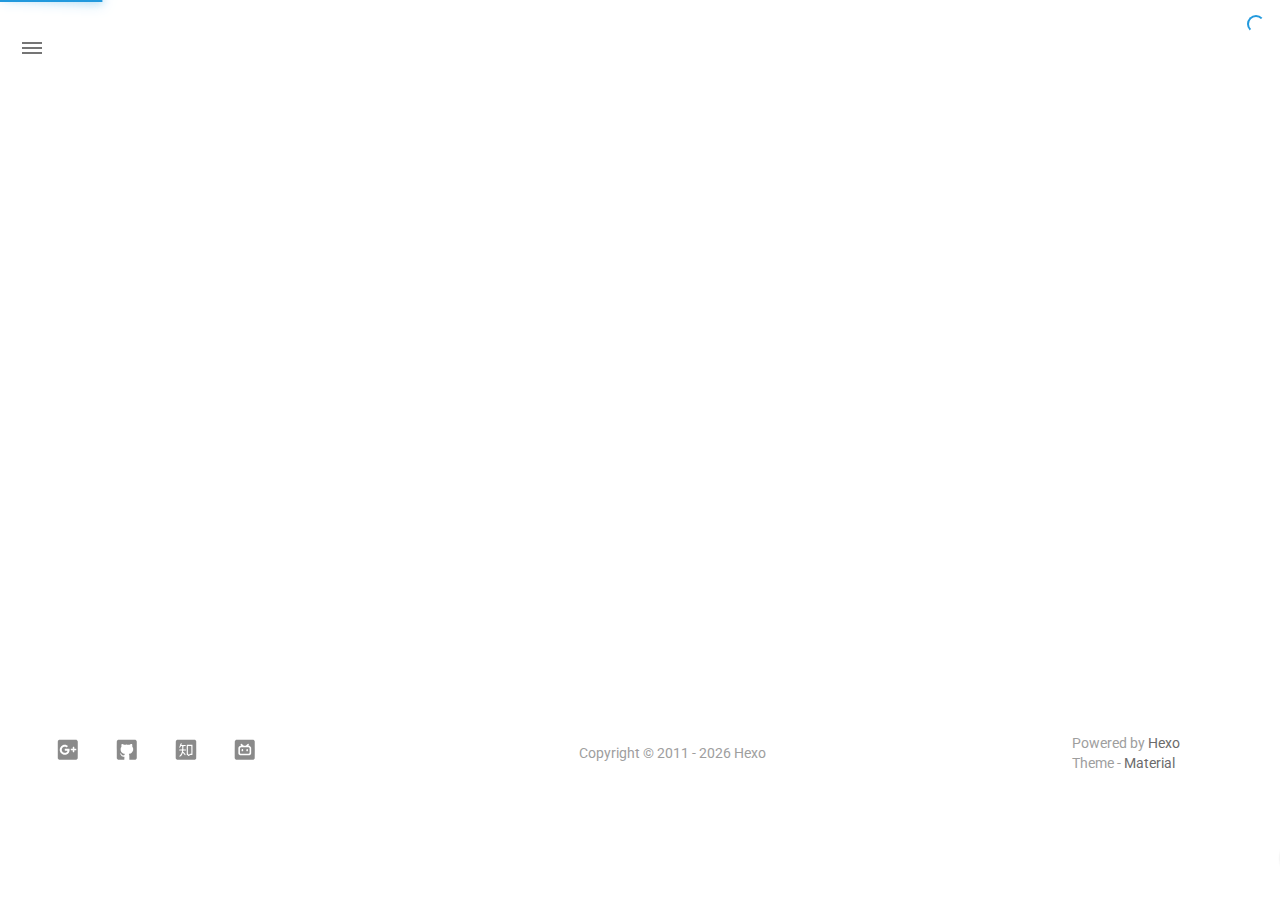
==== archives/index.html @ 4a4ef1eb "Config - Reset - Hexo" ====
<!DOCTYPE html>
<html style="display: none;" lang="zh">
    <head>
    <meta charset="utf-8">
    <!--
        © Material Theme
        https://github.com/viosey/hexo-theme-material
        Version: 1.4.0 -->
    <script>window.materialVersion = "1.4.0"</script>

    <!-- Title -->
    
    <title>
        
            归档 | 
        
        Hexo
    </title>

    <!-- dns prefetch -->
    <meta http-equiv="x-dns-prefetch-control" content="on">
    
    
    
    
    
        <link rel="dns-prefetch" href="https://www.google-analytics.com"/>
    
    
    
        <link rel="dns-prefetch" href="https://busuanzi.ibruce.info"/>
    
    
    
    

    <!-- Meta & Info -->
    <meta http-equiv="X-UA-Compatible">
    <meta name="viewport" content="width=device-width, initial-scale=1, user-scalable=no">
    <meta name="theme-color" content="#0097A7">
    <meta name="author" content="John Doe">
    <meta name="description" itemprop="description" content="">
    <meta name="keywords" content="资源站,chino,chino-ryuko">

    <!-- Site Verification -->
    <meta name="google-site-verification" content="aYO-U--Z6LlKNkvWq5Qit6ch2kxLvZdWMzLNfLNTM9k" />
    

    <!-- Favicons -->
    <link rel="icon shortcut" type="image/ico" href="/img/favicon.png">
    <link rel="icon" sizes="192x192" href="/img/favicon.png">
    <link rel="apple-touch-icon" href="/img/favicon.png">

    <!--iOS -->
    <meta name="apple-mobile-web-app-title" content="Title">
    <meta name="apple-mobile-web-app-capable" content="yes">
    <meta name="apple-mobile-web-app-status-bar-style" content="black">
    <meta name="HandheldFriendly" content="True">
    <meta name="MobileOptimized" content="480">

    <!-- Add to homescreen for Chrome on Android -->
    <meta name="mobile-web-app-capable" content="yes">

    <!-- Add to homescreen for Safari on iOS -->
    <meta name="apple-mobile-web-app-capable" content="yes">
    <meta name="apple-mobile-web-app-status-bar-style" content="black">
    <meta name="apple-mobile-web-app-title" content="Hexo">

    <!-- The Open Graph protocol -->
    <meta property="og:url" content="http://yoursite.com">
    <meta property="og:type" content="blog">
    <meta property="og:title" content="归档 | Hexo">
    <meta property="og:image" content="/img/favicon.png" />
    <meta property="og:description" content="">
    

    

    <!-- The Twitter Card protocol -->
    <meta name="twitter:title" content="归档 | Hexo">
    <meta name="twitter:description" content="">
    <meta name="twitter:image" content="/img/favicon.png">
    <meta name="twitter:card" content="summary_large_image" />
    <meta name="twitter:url" content="http://yoursite.com" />

    <!-- Add canonical link for SEO -->
    
        <link rel="canonical" href="http://yoursite.com/archives/index.html" />
    

    <!-- Structured-data for SEO -->
    
        



    

    <!--[if lte IE 9]>
        <link rel="stylesheet" href="/css/ie-blocker.css">

        
            <script src="/js/ie-blocker.zhCN.js"></script>
        
    <![endif]-->

    <!-- Import lsloader -->
    <script>(function(){window.lsloader={jsRunSequence:[],jsnamemap:{},cssnamemap:{}};lsloader.removeLS=function(key){try{localStorage.removeItem(key)}catch(e){}};lsloader.setLS=function(key,val){try{localStorage.setItem(key,val)}catch(e){}};lsloader.getLS=function(key){var val="";try{val=localStorage.getItem(key)}catch(e){val=""}return val};versionString="/*"+materialVersion+"*/";lsloader.clean=function(){try{var keys=[];for(var i=0;i<localStorage.length;i++){keys.push(localStorage.key(i))}keys.forEach(function(key){var data=lsloader.getLS(key);if(data&&data.indexOf(versionString)===-1){lsloader.removeLS(key)}})}catch(e){}};lsloader.clean();lsloader.load=function(jsname,jspath,cssonload){cssonload=cssonload||function(){};var code;code=this.getLS(jsname);if(code&&code.indexOf(versionString)===-1){this.removeLS(jsname);this.requestResource(jsname,jspath,cssonload);return}if(code){var versionNumber=code.split(versionString)[0];if(versionNumber!=jspath){console.log("reload:"+jspath);this.removeLS(jsname);this.requestResource(jsname,jspath,cssonload);return}code=code.split(versionString)[1];if(/\.js?.+$/.test(versionNumber)){this.jsRunSequence.push({name:jsname,code:code});this.runjs(jspath,jsname,code)}else{document.getElementById(jsname).appendChild(document.createTextNode(code));cssonload()}}else{this.requestResource(jsname,jspath,cssonload)}};lsloader.requestResource=function(name,path,cssonload){var that=this;if(/\.js?.+$/.test(path)){this.iojs(path,name,function(path,name,code){that.setLS(name,path+versionString+code);that.runjs(path,name,code)})}else if(/\.css?.+$/.test(path)){this.iocss(path,name,function(code){document.getElementById(name).appendChild(document.createTextNode(code));that.setLS(name,path+versionString+code)},cssonload)}};lsloader.iojs=function(path,jsname,callback){var that=this;that.jsRunSequence.push({name:jsname,code:""});try{var xhr=new XMLHttpRequest;xhr.open("get",path,true);xhr.onreadystatechange=function(){if(xhr.readyState==4){if(xhr.status>=200&&xhr.status<300||xhr.status==304){if(xhr.response!=""){callback(path,jsname,xhr.response);return}}that.jsfallback(path,jsname)}};xhr.send(null)}catch(e){that.jsfallback(path,jsname)}};lsloader.iocss=function(path,jsname,callback,cssonload){var that=this;try{var xhr=new XMLHttpRequest;xhr.open("get",path,true);xhr.onreadystatechange=function(){if(xhr.readyState==4){if(xhr.status>=200&&xhr.status<300||xhr.status==304){if(xhr.response!=""){callback(xhr.response);cssonload();return}}that.cssfallback(path,jsname,cssonload)}};xhr.send(null)}catch(e){that.cssfallback(path,jsname,cssonload)}};lsloader.iofonts=function(path,jsname,callback,cssonload){var that=this;try{var xhr=new XMLHttpRequest;xhr.open("get",path,true);xhr.onreadystatechange=function(){if(xhr.readyState==4){if(xhr.status>=200&&xhr.status<300||xhr.status==304){if(xhr.response!=""){callback(xhr.response);cssonload();return}}that.cssfallback(path,jsname,cssonload)}};xhr.send(null)}catch(e){that.cssfallback(path,jsname,cssonload)}};lsloader.runjs=function(path,name,code){if(!!name&&!!code){for(var k in this.jsRunSequence){if(this.jsRunSequence[k].name==name){this.jsRunSequence[k].code=code}}}if(!!this.jsRunSequence[0]&&!!this.jsRunSequence[0].code&&this.jsRunSequence[0].status!="failed"){var script=document.createElement("script");script.appendChild(document.createTextNode(this.jsRunSequence[0].code));script.type="text/javascript";document.getElementsByTagName("head")[0].appendChild(script);this.jsRunSequence.shift();if(this.jsRunSequence.length>0){this.runjs()}}else if(!!this.jsRunSequence[0]&&this.jsRunSequence[0].status=="failed"){var that=this;var script=document.createElement("script");script.src=this.jsRunSequence[0].path;script.type="text/javascript";this.jsRunSequence[0].status="loading";script.onload=function(){that.jsRunSequence.shift();if(that.jsRunSequence.length>0){that.runjs()}};document.body.appendChild(script)}};lsloader.tagLoad=function(path,name){this.jsRunSequence.push({name:name,code:"",path:path,status:"failed"});this.runjs()};lsloader.jsfallback=function(path,name){if(!!this.jsnamemap[name]){return}else{this.jsnamemap[name]=name}for(var k in this.jsRunSequence){if(this.jsRunSequence[k].name==name){this.jsRunSequence[k].code="";this.jsRunSequence[k].status="failed";this.jsRunSequence[k].path=path}}this.runjs()};lsloader.cssfallback=function(path,name,cssonload){if(!!this.cssnamemap[name]){return}else{this.cssnamemap[name]=1}var link=document.createElement("link");link.type="text/css";link.href=path;link.rel="stylesheet";link.onload=link.onerror=cssonload;var root=document.getElementsByTagName("script")[0];root.parentNode.insertBefore(link,root)};lsloader.runInlineScript=function(scriptId,codeId){var code=document.getElementById(codeId).innerText;this.jsRunSequence.push({name:scriptId,code:code});this.runjs()};lsloader.loadCombo=function(jslist){var updateList="";var requestingModules={};for(var k in jslist){var LS=this.getLS(jslist[k].name);if(!!LS){var version=LS.split(versionString)[0];var code=LS.split(versionString)[1]}else{var version=""}if(version==jslist[k].path){this.jsRunSequence.push({name:jslist[k].name,code:code,path:jslist[k].path})}else{this.jsRunSequence.push({name:jslist[k].name,code:null,path:jslist[k].path,status:"comboloading"});requestingModules[jslist[k].name]=true;updateList+=(updateList==""?"":";")+jslist[k].path}}var that=this;if(!!updateList){var xhr=new XMLHttpRequest;xhr.open("get",combo+updateList,true);xhr.onreadystatechange=function(){if(xhr.readyState==4){if(xhr.status>=200&&xhr.status<300||xhr.status==304){if(xhr.response!=""){that.runCombo(xhr.response,requestingModules);return}}else{for(var i in that.jsRunSequence){if(requestingModules[that.jsRunSequence[i].name]){that.jsRunSequence[i].status="failed"}}that.runjs()}}};xhr.send(null)}this.runjs()};lsloader.runCombo=function(comboCode,requestingModules){comboCode=comboCode.split("/*combojs*/");comboCode.shift();for(var k in this.jsRunSequence){if(!!requestingModules[this.jsRunSequence[k].name]&&!!comboCode[0]){this.jsRunSequence[k].status="comboJS";this.jsRunSequence[k].code=comboCode[0];this.setLS(this.jsRunSequence[k].name,this.jsRunSequence[k].path+versionString+comboCode[0]);comboCode.shift()}}this.runjs()}})();</script>

    <!-- Import CSS & jQuery -->
    
        <style id="css/material.min.css"></style><script>if(typeof window.lsLoadCSSMaxNums === "undefined")window.lsLoadCSSMaxNums = 0;window.lsLoadCSSMaxNums++;lsloader.load("css/material.min.css","/css/material.min.css?fJTiM/K1J3dWIruo3pxtAw==",function(){if(typeof window.lsLoadCSSNums === "undefined")window.lsLoadCSSNums = 0;window.lsLoadCSSNums++;if(window.lsLoadCSSNums == window.lsLoadCSSMaxNums)document.documentElement.style.display="";})</script>
        <style id="css/style.min.css"></style><script>if(typeof window.lsLoadCSSMaxNums === "undefined")window.lsLoadCSSMaxNums = 0;window.lsLoadCSSMaxNums++;lsloader.load("css/style.min.css","/css/style.min.css?oCSEO3ST+aEypEwttTDI9g==",function(){if(typeof window.lsLoadCSSNums === "undefined")window.lsLoadCSSNums = 0;window.lsLoadCSSNums++;if(window.lsLoadCSSNums == window.lsLoadCSSMaxNums)document.documentElement.style.display="";})</script>
        
        
            <style>
    
    
    
    .footer-sns-gplus {
        background-image: url([data-uri]);
    }
    
    
    
    
    
    .footer-sns-github {
        background-image: url([data-uri]);
    }
    
    
    
    .footer-sns-zhihu {
        background-image: url([data-uri]);
    }
    
    
    .footer-sns-bilibili {
        background-image: url([data-uri]);
    }
    
    
</style>

        
        <!-- Config CSS -->

<!-- Other Styles -->
<style>
  body, html {
    font-family: Roboto, "Helvetica Neue", Helvetica, "PingFang SC", "Hiragino Sans GB", "Microsoft YaHei", "微软雅黑", Arial, sans-serif;
  }

  a {
    color: #00838F;
  }

  .mdl-card__media,
  #search-label,
  #search-form-label:after,
  #scheme-Paradox .hot_tags-count,
  #scheme-Paradox .sidebar_archives-count,
  #scheme-Paradox .sidebar-colored .sidebar-header,
  #scheme-Paradox .sidebar-colored .sidebar-badge{
    background-color: #0097A7 !important;
  }

  /* Sidebar User Drop Down Menu Text Color */
  #scheme-Paradox .sidebar-colored .sidebar-nav>.dropdown>.dropdown-menu>li>a:hover,
  #scheme-Paradox .sidebar-colored .sidebar-nav>.dropdown>.dropdown-menu>li>a:focus {
    color: #0097A7 !important;
  }

  #post_entry-right-info,
  .sidebar-colored .sidebar-nav li:hover > a,
  .sidebar-colored .sidebar-nav li:hover > a i,
  .sidebar-colored .sidebar-nav li > a:hover,
  .sidebar-colored .sidebar-nav li > a:hover i,
  .sidebar-colored .sidebar-nav li > a:focus i,
  .sidebar-colored .sidebar-nav > .open > a,
  .sidebar-colored .sidebar-nav > .open > a:hover,
  .sidebar-colored .sidebar-nav > .open > a:focus,
  #ds-reset #ds-ctx .ds-ctx-entry .ds-ctx-head a {
    color: #0097A7 !important;
  }

  .toTop {
    background: #757575 !important;
  }

  .material-layout .material-post>.material-nav,
  .material-layout .material-index>.material-nav,
  .material-nav a {
    color: #757575;
  }

  #scheme-Paradox .MD-burger-layer {
    background-color: #757575;
  }

  #scheme-Paradox #post-toc-trigger-btn {
    color: #757575;
  }

  .post-toc a:hover {
    color: #00838F;
    text-decoration: underline;
  }

</style>


<!-- Theme Background Related-->

    <style>
      body{
        background-color: null;
      }

      /* blog_info bottom background */
      #scheme-Paradox .material-layout .something-else .mdl-card__supporting-text{
        background-color: #fff;
      }
    </style>




<!-- Fade Effect -->

    <style>
      .fade {
        transition: all 800ms linear;
        -webkit-transform: translate3d(0,0,0);
        -moz-transform: translate3d(0,0,0);
        -ms-transform: translate3d(0,0,0);
        -o-transform: translate3d(0,0,0);
        transform: translate3d(0,0,0);
        opacity: 1;
      }

      .fade.out{
        opacity: 0;
      }
    </style>


<!-- Import Font -->

    <link href="https://fonts.googleapis.com/css?family=Roboto:300,400,500" rel="stylesheet">
    <link href="https://fonts.googleapis.com/icon?family=Material+Icons"rel="stylesheet">


        <script>lsloader.load("js/jquery.min.js","/js/jquery.min.js?ezyEvm8ST5CGfpA+kFFi1g==")</script>
    
    
    <script>function Queue(){this.dataStore=[];this.offer=b;this.poll=d;this.execNext=a;this.debug=false;this.startDebug=c;function b(e){if(this.debug){console.log("Offered a Queued Function.")}if(typeof e==="function"){this.dataStore.push(e)}else{console.log("You must offer a function.")}}function d(){if(this.debug){console.log("Polled a Queued Function.")}return this.dataStore.shift()}function a(){var e=this.poll();if(e!==undefined){if(this.debug){console.log("Run a Queued Function.")}e()}}function c(){this.debug=true}}var queue=new Queue();</script>

    <!-- Analytics -->
    <script>
    (function(i,s,o,g,r,a,m){i['GoogleAnalyticsObject']=r;i[r]=i[r]||function(){
    (i[r].q=i[r].q||[]).push(arguments)},i[r].l=1*new Date();a=s.createElement(o),
    m=s.getElementsByTagName(o)[0];a.async=1;a.src=g;m.parentNode.insertBefore(a,m)
    })(window,document,'script','https://www.google-analytics.com/analytics.js','ga');
    ga('create', 'UA-101935360-1', 'auto');ga('send', 'pageview');
</script>

    <!-- Custom Head -->
    
</head>


    
        <body id="scheme-Paradox" class="lazy">
            <div class="material-layout  mdl-js-layout has-drawer is-upgraded">
                

                <!-- Main Container -->
                <main class="material-layout__content" id="main">

                    <!-- Top Anchor -->
                    <div id="top"></div>

                    
                        <!-- Hamburger Button -->
                        <button class="MD-burger-icon sidebar-toggle">
                            <span class="MD-burger-layer"></span>
                        </button>
                    

                    <!-- Index Module -->
<div class="material-index mdl-grid">
    
    <div class="locate-thumbnail-symbol"></div>

    <!-- Pin on top -->
    
        
    

    <!-- Normal Post -->
    
        
            
                <!-- Paradox Thumbnail -->
                <div class="post_entry-module mdl-card mdl-shadow--2dp mdl-cell mdl-cell--12-col fade out">
    <!-- Post Thumbnail -->
    
        
            <!-- Random Thumbnail -->
            <div class="post_thumbnail-random mdl-card__media mdl-color-text--grey-50">
        
    

        <!-- Post Title -->
        <p class="article-headline-p"><a href="/2017/07/16/hello-world/">Hello World</a></p>
    </div>

    <!-- Post Excerpt -->
    <div class="mdl-color-text--grey-600 mdl-card__supporting-text post_entry-content">
        
            Welcome to Hexo
        
        &nbsp;&nbsp;&nbsp;
        <span>
            <a href="/2017/07/16/hello-world/" target="_self">阅读全文</a>
        </span>
    </div>
    <!-- Post_entry Info-->
    <div id="post_entry-info">
        <div id="post_entry-left-info" class="mdl-card__supporting-text meta mdl-color-text--grey-600 ">
            <!-- Author Avatar -->
            <div id="author-avatar">
                <img src="/img/avatar.png" width="44px" height="44px" alt="John Doe's avatar">
            </div>
            <div>
                <strong>John Doe</strong>
                <span>7月 16, 2017</span>
            </div>
        </div>
        <div id="post_entry-right-info">
            <!-- Category -->
            <span class="post_entry-category">
                
            </span>

            

            

            <!-- Post Views -->
            <span class="post_entry-views">
            </span>
        </div>
    </div>
</div>

            
            
        
    

    

    
        <script type="text/ls-javascript" id="thumbnail-script">
    var randomNum;

    var locatePost = $('.locate-thumbnail-symbol').next();
    for(var i = 0; i < 10; i++) {
        randomNum = Math.floor(Math.random() * 19 + 1);

        locatePost.children('.post_thumbnail-random').attr('id', 'random_thumbnail-'+randomNum);
        locatePost.children('.post_thumbnail-random').attr('data-original', '/img/random/material-' + randomNum + '.png');
    $('.post_thumbnail-random').addClass('lazy');

        locatePost = locatePost.next();
    }
</script>

    
</div>


                    
                        <!-- Overlay For Active Sidebar -->
<div class="sidebar-overlay"></div>

<!-- Material sidebar -->
<aside id="sidebar" class="sidebar sidebar-colored sidebar-fixed-left" role="navigation">
    <div id="sidebar-main">
        <!-- Sidebar Header -->
        <div class="sidebar-header header-cover" style="background-image: url(/img/sidebar_header.png);">
    <!-- Top bar -->
    <div class="top-bar"></div>

    <!-- Sidebar toggle button -->
    <button type="button" class="sidebar-toggle mdl-button mdl-js-button mdl-js-ripple-effect mdl-button--icon" style="display: initial;" data-upgraded=",MaterialButton,MaterialRipple">
        <i class="material-icons">clear_all</i>
        <span class="mdl-button__ripple-container">
            <span class="mdl-ripple">
            </span>
        </span>
    </button>

    <!-- Sidebar Avatar -->
    <div class="sidebar-image">
        <img src="/img/avatar.png" alt="John Doe's avatar">
    </div>

    <!-- Sidebar Email -->
    <a data-toggle="dropdown" class="sidebar-brand" href="#settings-dropdown">
        chino.ryuko@outlook.com
        <b class="caret"></b>
    </a>
</div>


        <!-- Sidebar Navigation  -->
        <ul class="nav sidebar-nav">
    <!-- User dropdown  -->
    <li class="dropdown">
        <ul id="settings-dropdown" class="dropdown-menu">
            
                <li>
                    <a href="mailto: chino.ryuko@outlook.com" target="_blank" title="Email Me">
                        
                            <i class="material-icons sidebar-material-icons sidebar-indent-left1pc-element">email</i>
                        
                        Email Me
                    </a>
                </li>
            
        </ul>
    </li>

    <!-- Homepage -->
    
        <li id="sidebar-first-li">
            <a href="/">
                
                    <i class="material-icons sidebar-material-icons">home</i>
                
                主页
            </a>
        </li>
        
            <li class="divider"></li>
        
    

    <!-- Archives  -->
    
        <li class="dropdown">
            <a href="#" class="ripple-effect dropdown-toggle" data-toggle="dropdown">
                
                    <i class="material-icons sidebar-material-icons">inbox</i>
                
                    归档
                <b class="caret"></b>
            </a>
            <ul class="dropdown-menu">
            <li>
                <a class="sidebar_archives-link" href="/archives/2017/07/">七月 2017<span class="sidebar_archives-count">1</span></a>
            </ul>
        </li>
        
            <li class="divider"></li>
        
    

    <!-- Categories  -->
    
        <li class="dropdown">
            <a href="#" class="ripple-effect dropdown-toggle" data-toggle="dropdown">
                
                    <i class="material-icons sidebar-material-icons">chrome_reader_mode</i>
                
                分类
                <b class="caret"></b>
            </a>
            <ul class="dropdown-menu">
                <li>
                
            </ul>
        </li>
        
            <li class="divider"></li>
        
    

    <!-- Pages  -->
    
        <li>
            <a href="#about" title="About">
                
                    <i class="material-icons sidebar-material-icons">person</i>
                
                About
            </a>
        </li>
        
            <li class="divider"></li>
        
    

    <!-- Article Number  -->
    
        <li>
            <a href="/archives">
                文章总数
                <span class="sidebar-badge">1</span>
            </a>
        </li>
        
            <li class="divider"></li>
        
    
</ul>


        <!-- Sidebar Footer -->
        <!--
I'm glad you use this theme, the development is no so easy, I hope you can keep the copyright, I will thank you so much.
If you still want to delete the copyrights, could you still retain the first one? Which namely "Theme Material"
It will not impact the appearance and can give developers a lot of support :)

很高兴您使用并喜欢该主题，开发不易 十分谢谢与希望您可以保留一下版权声明。
如果您仍然想删除的话 能否只保留第一项呢？即 "Theme Material"
它不会影响美观并可以给开发者很大的支持和动力。 :)
-->

<!-- Sidebar Divider -->

    <div class="sidebar-divider"></div>


<!-- Theme Material -->

    <a href="https://github.com/viosey/hexo-theme-material"  class="sidebar-footer-text-a" target="_blank">
        <div class="sidebar-text mdl-button mdl-js-button mdl-js-ripple-effect sidebar-footer-text-div" data-upgraded=",MaterialButton,MaterialRipple">
            主题 - Material
            <span class="sidebar-badge badge-circle">i</span>
        </div>
    </a>


<!-- Help & Support -->
<!--

    <a href="mailto:hiviosey@gmail.com" class="sidebar-footer-text-a">
        <div class="sidebar-text mdl-button mdl-js-button mdl-js-ripple-effect sidebar-footer-text-div" data-upgraded=",MaterialButton,MaterialRipple">
        sidebar.help
        <span class="mdl-button__ripple-container">
          <span class="mdl-ripple"></span>
        </span>
      </div>
    </a>

-->

<!-- Feedback -->
<!--

-->

<!-- About Theme -->
<!--

    <a href="https://blog.viosey.com/index.php/Material.html" target="_blank" class="sidebar-footer-text-a">
        <div class="sidebar-text mdl-button mdl-js-button mdl-js-ripple-effect sidebar-footer-text-div" data-upgraded=",MaterialButton,MaterialRipple">
             sidebar.about_theme
            <span class="mdl-button__ripple-container"><span class="mdl-ripple"></span></span></div>
    </a>

-->

    </div>

    <!-- Sidebar Image -->
    

</aside>

                    

                    
                        <!-- Footer Top Button -->
                        <div id="back-to-top" class="toTop-wrap">
    <a href="#top" class="toTop">
        <i class="material-icons footer_top-i">expand_less</i>
    </a>
</div>

                    

                    <!--Footer-->
<footer class="mdl-mini-footer" id="bottom">
    
        <!-- Paradox Footer Left Section -->
        <div class="mdl-mini-footer--left-section sns-list">
    <!-- Twitter -->
    

    <!-- Facebook -->
    

    <!-- Google + -->
    
        <a href="https://www.google.com/" target="_blank">
            <button class="mdl-mini-footer--social-btn social-btn footer-sns-gplus">
                <span class="visuallyhidden">Google Plus</span>
            </button><!--
     --></a>
    

    <!-- Weibo -->
    

    <!-- Instagram -->
    

    <!-- Tumblr -->
    

    <!-- Github -->
    
        <a href="https://github.com/Chino-Ryuko" target="_blank">
            <button class="mdl-mini-footer--social-btn social-btn footer-sns-github">
                <span class="visuallyhidden">Github</span>
            </button><!--
     --></a>
    

    <!-- LinkedIn -->
    

    <!-- Zhihu -->
    
        <a href="https://www.zhihu.com/people/melanchoneko" target="_blank">
            <button class="mdl-mini-footer--social-btn social-btn footer-sns-zhihu">
                <span class="visuallyhidden">Zhihu</span>
            </button><!--
     --></a>
    

    <!-- Bilibili -->
    
        <a href="https://space.bilibili.com/3130233" target="_blank">
            <button class="mdl-mini-footer--social-btn social-btn footer-sns-bilibili">
                <span class="visuallyhidden">Bilibili</span>
            </button><!--
     --></a>
    

    <!-- Telegram -->
    
</div>


        <!--Copyright-->
        <div id="copyright">
            Copyright&nbsp;©&nbsp;2011&nbsp;-<script type="text/javascript">var fd = new Date();document.write("&nbsp;" + fd.getFullYear() + "&nbsp;");</script>Hexo
        </div>

        <!-- Paradox Footer Right Section -->

        <!--
        I am glad you use this theme, the development is no so easy, I hope you can keep the copyright.
        It will not impact the appearance and can give developers a lot of support :)

        很高兴您使用该主题，开发不易，希望您可以保留一下版权声明。
        它不会影响美观并可以给开发者很大的支持。 :)
        -->

        <div class="mdl-mini-footer--right-section">
            <div>
                <div class="footer-develop-div">Powered by <a href="https://hexo.io" target="_blank" class="footer-develop-a">Hexo</a></div>
                <div class="footer-develop-div">Theme - <a href="https://github.com/viosey/hexo-theme-material" target="_blank" class="footer-develop-a">Material</a></div>
            </div>
        </div>
    
</footer>


                    <!-- Import File -->


    <script>lsloader.load("js/lazyload.min.js","/js/lazyload.min.js?wgjW/HuQG9JDgvPDPoRAng==")</script>
    <script>lsloader.load("js/js.min.js","/js/js.min.js?oAl/+lvaqTFV31JXTmbrNA==")</script>



    <script>lsloader.load("js/nprogress.js","/js/nprogress.js?pl3Qhb9lvqR1FlyLUna1Yw==")</script>


<script type="text/ls-javascript" id="NProgress-script">
    NProgress.configure({
        showSpinner: true
    });
    NProgress.start();
    $('#nprogress .bar').css({
        'background': '#29d'
    });
    $('#nprogress .peg').css({
        'box-shadow': '0 0 10px #29d, 0 0 15px #29d'
    });
    $('#nprogress .spinner-icon').css({
        'border-top-color': '#29d',
        'border-left-color': '#29d'
    });
    setTimeout(function() {
        NProgress.done();
        $('.fade').removeClass('out');
    }, 800);
</script>



    
        <script>lsloader.load("js/smoothscroll.js","/js/smoothscroll.js?tNQK2Tw2SUL8a1Scn/Mgew==")</script>
    





    <!-- Busuanzi -->
    <script src="https://dn-lbstatics.qbox.me/busuanzi/2.3/busuanzi.pure.mini.js"></script>



   <!-- 使用 DISQUS js 代码 -->






<!-- UC Browser Compatible -->
<script>
	var agent = navigator.userAgent.toLowerCase();
	if(agent.indexOf('ucbrowser')>0) {
		document.write('<link rel="stylesheet" href="/css/uc.css">');
	   alert('由于 UC 浏览器使用极旧的内核，而本网站使用了一些新的特性。\n为了您能更好的浏览，推荐使用 Chrome 或 Firefox 浏览器。');
	}
</script>

<!-- Window Load-->
<script type="text/ls-javascript" id="window-load">
    $(window).on('load', function() {
        // Post_Toc parent position fixed
        $('.post-toc-wrap').parent('.mdl-menu__container').css('position', 'fixed');
    });
</script>

<!-- MathJax Load-->

<script type="text/ls-javascript" id="lazy-load">
    // Offer LazyLoad
    queue.offer(function(){
        $('.lazy').lazyload({
            effect : 'show'
        });
    });

    // Start Queue
    $(document).ready(function(){
        setInterval(function(){
            queue.execNext();
        },200);
    });
</script>

<!-- Bing Background -->


<script>
    (function(){
        var scriptList = document.querySelectorAll('script[type="text/ls-javascript"]')

        for (var i = 0; i < scriptList.length; ++i) {
            var item = scriptList[i];
            lsloader.runInlineScript(item.id,item.id);
        }
    })()
console.log('\n %c © Material Theme | Version: 1.4.0 | https://github.com/viosey/hexo-theme-material %c \n', 'color:#455a64;background:#e0e0e0;padding:5px 0;border-top-left-radius:5px;border-bottom-left-radius:5px;', 'color:#455a64;background:#e0e0e0;padding:5px 0;border-top-right-radius:5px;border-bottom-right-radius:5px;');
</script>

                </main>
            </div>
        </body>
    
</html>
---- css/ie-blocker.css ----
@charset "utf-8";
body .demo-blog{
    display: none;
}

h1{
    background-color: #fff;
    font-size: 48px;
    line-height: 48px;
    border-left: none;
    width: auto;
    margin: 0px !important;
}

#ib-container {
    display: none;
    width: 100%;
    height: 100%;
    font-family: Arial, Helvetica, sans-serif;
    position: fixed;
    top: 0;
    left: 0;
    box-sizing: content-box !important;
    z-index: 99999;
}

#ib-container * {
    box-sizing: content-box !important;
}

.ib-modal {
    height: 288px;
    background: #fff;
    border-left: 8px solid #4fc1e9;
    position: absolute;
    color: #434a54;
    z-index: 99999;
    width: 592px;
    top: 50%;
    left: 50%;
    transform: translateY(-50%) translateX(-50%);
    padding: 49px 30px 30px;
}

.ib-header {
    height: 80px;
    padding: 0;
}

.ib-header h1 {
    margin: 0;
    font-size: 24px;
    text-align: left;
    color: #434a54;
}

.ib-header p {
    margin: 10px 0 0 0;
    font-size: 14px;
    line-height: 18px;
    text-align: left;
    color: #434a54;
}

.ib-header p strong {
    font-weight: normal;
    color: #3bafda;
}

.ib-browsers {
    height: 80px;
    list-style: none;
    margin: 0;
    padding: 0;
    padding-top: 0;
    margin-top: 49px;
}

.ib-browsers li {
    float: left;
    width: 148px;
    height: 80px;
    position: relative;
    list-style: none;
}

.ib-browsers li a {
    display: block;
    width: 100%;
    height: 100%;
    position: absolute;
    color: #434a54;
    text-decoration: none;
    cursor: pointer;
}

.ib-browsers li a:hover {
    background-color: #F2F2F2;
}

.ib-browsers li a:hover .ib-browser-name {
    background-color: #4fc1e9;
    color: #fff;
}

.ib-browser-icon {
    display: block;
    width: 118px;
    height: 90px;
    margin: 0 auto;
    margin-top: 20px;
}

.ib-browser-name {
    line-height: 18px;
    margin-top: 5px;
    text-align: center;
    font-size: 20px;
}

.ib-browser-description {
    height: 50px;
    line-height: 14px;
    font-size: 12px;
    margin-top: 10px;
    padding: 0 5px;
}

.ib-footer {
    height: 30px;
}

.ib-try {
    float: right;
    height: 30px;
    padding: 0 15px;
    color: #fff;
    background-color: #3bafda;
    font-size: 12px;
    line-height: 30px;
    cursor: pointer;
    text-decoration: none;
    margin-top: 49px;
}

.ib-try:hover {
    background-color: #4fc1e9;
}

.ib-mask {
    width: 100%;
    height: 100%;
    position: absolute;
    top: 0;
    left: 0;
    _position: absolute;
    _top: expression(eval(document.documentElement.scrollTop) + 'px');
    _left: expression(eval(document.documentElement.scrollLeft) + 'px');
    _right: auto;
    _bottom: auto;
    _width: expression(eval(document.documentElement.clientWidth) + 'px');
    _height: expression(eval(document.documentElement.clientHeight) + 'px');
    z-index: 99999;
}

.ib-mask {
    background: rgb(0, 0, 0);
    opacity: 0.8;
    -ms-filter: "progid:DXImageTransform.Microsoft.Alpha(Opacity=80)";
    filter: alpha(opacity=80);
    z-index: 99998;
}

.zh-cn #ib-container {
    font-family: 'Microsoft Yahei', sans-serif;
}

.zh-cn .ib-browser-description {
    font-size: 12px;
}
---- css/uc.css ----
#scheme-Paradox .mdl-grid{
  display: block !important;
}

#scheme-Paradox .material-layout .mdl-card{
  margin-left: 0;
  margin-right: 0;
  width: 100%;
}

#scheme-Paradox .material-layout .mdl-card{
  display: block;
}

#scheme-Paradox .material-layout .mdl-card__media{
  display: block;
}

#scheme-Paradox .index-top-block,
#scheme-Paradox footer{
  display: none !important;
}

#scheme-Paradox .material-index{
  padding-top: 80px !important;
}

#scheme-Paradox .material-layout .mdl-card__media{
  height: 223px;
}

#scheme-Paradox .post_entry-content {
  display: block !important;
}

#scheme-Paradox .material-layout .meta{
  display: block !important;
}

#scheme-Paradox .article-headline-p{
  position: relative;
  top: 140px;
}

#scheme-Paradox #author-avatar{
  width: 44px;
  height: 44px;
  float: left;
}

.fabs{
  width: 56px;
}

#uc_recommend_ad{
  display: none !important;
}
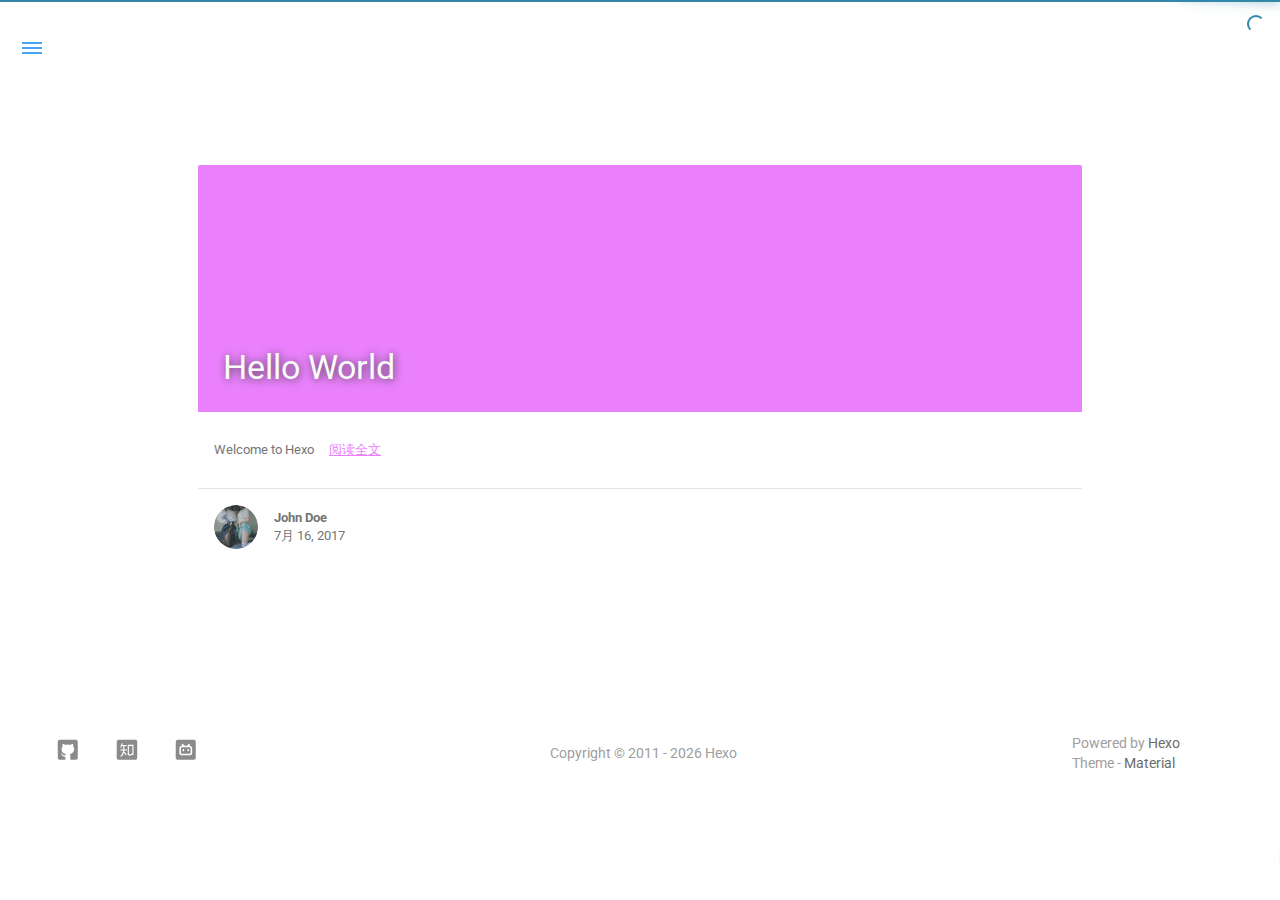
==== commit 7ca92c63: "Some minor update" ====
--- a/archives/index.html
+++ b/archives/index.html
@@ -37,7 +37,7 @@
     <!-- Meta & Info -->
     <meta http-equiv="X-UA-Compatible">
     <meta name="viewport" content="width=device-width, initial-scale=1, user-scalable=no">
-    <meta name="theme-color" content="#0097A7">
+    <meta name="theme-color" content="#EA80FC">
     <meta name="author" content="John Doe">
     <meta name="description" itemprop="description" content="">
     <meta name="keywords" content="资源站,chino,chino-ryuko">
@@ -117,10 +117,6 @@
     
     
     
-    .footer-sns-gplus {
-        background-image: url([data-uri]);
-    }
-    
     
     
     
@@ -153,7 +149,7 @@
   }
 
   a {
-    color: #00838F;
+    color: #EA80FC;
   }
 
   .mdl-card__media,
@@ -163,13 +159,13 @@
   #scheme-Paradox .sidebar_archives-count,
   #scheme-Paradox .sidebar-colored .sidebar-header,
   #scheme-Paradox .sidebar-colored .sidebar-badge{
-    background-color: #0097A7 !important;
+    background-color: #EA80FC !important;
   }
 
   /* Sidebar User Drop Down Menu Text Color */
   #scheme-Paradox .sidebar-colored .sidebar-nav>.dropdown>.dropdown-menu>li>a:hover,
   #scheme-Paradox .sidebar-colored .sidebar-nav>.dropdown>.dropdown-menu>li>a:focus {
-    color: #0097A7 !important;
+    color: #EA80FC !important;
   }
 
   #post_entry-right-info,
@@ -182,29 +178,29 @@
   .sidebar-colored .sidebar-nav > .open > a:hover,
   .sidebar-colored .sidebar-nav > .open > a:focus,
   #ds-reset #ds-ctx .ds-ctx-entry .ds-ctx-head a {
-    color: #0097A7 !important;
+    color: #EA80FC !important;
   }
 
   .toTop {
-    background: #757575 !important;
+    background: #42A5F5 !important;
   }
 
   .material-layout .material-post>.material-nav,
   .material-layout .material-index>.material-nav,
   .material-nav a {
-    color: #757575;
+    color: #42A5F5;
   }
 
   #scheme-Paradox .MD-burger-layer {
-    background-color: #757575;
+    background-color: #42A5F5;
   }
 
   #scheme-Paradox #post-toc-trigger-btn {
-    color: #757575;
+    color: #42A5F5;
   }
 
   .post-toc a:hover {
-    color: #00838F;
+    color: #EA80FC;
     text-decoration: underline;
   }
 
@@ -214,12 +210,12 @@
 <!-- Theme Background Related-->
 
     <style>
-      body{
-        background-color: null;
+      body {
+        background-color: undefined;
       }
 
       /* blog_info bottom background */
-      #scheme-Paradox .material-layout .something-else .mdl-card__supporting-text{
+      #scheme-Paradox .material-layout .something-else .mdl-card__supporting-text {
         background-color: #fff;
       }
     </style>
@@ -231,7 +227,7 @@
 
     <style>
       .fade {
-        transition: all 800ms linear;
+        transition: all 500ms linear;
         -webkit-transform: translate3d(0,0,0);
         -moz-transform: translate3d(0,0,0);
         -ms-transform: translate3d(0,0,0);
@@ -268,7 +264,8 @@
 
     <!-- Custom Head -->
     
-</head>
+<link rel="stylesheet" href="/css/prism-dark.css" type="text/css">
+<link rel="stylesheet" href="/css/prism-line-numbers.css" type="text/css"></head>
 
 
     
@@ -304,7 +301,7 @@
         
             
                 <!-- Paradox Thumbnail -->
-                <div class="post_entry-module mdl-card mdl-shadow--2dp mdl-cell mdl-cell--12-col fade out">
+                <div class="post_entry-module mdl-card mdl-shadow--1dp mdl-cell mdl-cell--12-col fade out">
     <!-- Post Thumbnail -->
     
         
@@ -369,10 +366,10 @@
 
     var locatePost = $('.locate-thumbnail-symbol').next();
     for(var i = 0; i < 10; i++) {
-        randomNum = Math.floor(Math.random() * 19 + 1);
+        randomNum = Math.floor(Math.random() * 20 + 1);
 
         locatePost.children('.post_thumbnail-random').attr('id', 'random_thumbnail-'+randomNum);
-        locatePost.children('.post_thumbnail-random').attr('data-original', '/img/random/material-' + randomNum + '.png');
+        locatePost.children('.post_thumbnail-random').attr('data-original', '/img/random/' + randomNum + '.png');
     $('.post_thumbnail-random').addClass('lazy');
 
         locatePost = locatePost.next();
@@ -440,8 +437,6 @@
         <li id="sidebar-first-li">
             <a href="/">
                 
-                    <i class="material-icons sidebar-material-icons">home</i>
-                
                 主页
             </a>
         </li>
@@ -454,8 +449,6 @@
     
         <li class="dropdown">
             <a href="#" class="ripple-effect dropdown-toggle" data-toggle="dropdown">
-                
-                    <i class="material-icons sidebar-material-icons">inbox</i>
                 
                     归档
                 <b class="caret"></b>
@@ -475,8 +468,6 @@
         <li class="dropdown">
             <a href="#" class="ripple-effect dropdown-toggle" data-toggle="dropdown">
                 
-                    <i class="material-icons sidebar-material-icons">chrome_reader_mode</i>
-                
                 分类
                 <b class="caret"></b>
             </a>
@@ -492,18 +483,6 @@
 
     <!-- Pages  -->
     
-        <li>
-            <a href="#about" title="About">
-                
-                    <i class="material-icons sidebar-material-icons">person</i>
-                
-                About
-            </a>
-        </li>
-        
-            <li class="divider"></li>
-        
-    
 
     <!-- Article Number  -->
     
@@ -537,13 +516,6 @@
 
 
 <!-- Theme Material -->
-
-    <a href="https://github.com/viosey/hexo-theme-material"  class="sidebar-footer-text-a" target="_blank">
-        <div class="sidebar-text mdl-button mdl-js-button mdl-js-ripple-effect sidebar-footer-text-div" data-upgraded=",MaterialButton,MaterialRipple">
-            主题 - Material
-            <span class="sidebar-badge badge-circle">i</span>
-        </div>
-    </a>
 
 
 <!-- Help & Support -->
@@ -608,12 +580,6 @@
 
     <!-- Google + -->
     
-        <a href="https://www.google.com/" target="_blank">
-            <button class="mdl-mini-footer--social-btn social-btn footer-sns-gplus">
-                <span class="visuallyhidden">Google Plus</span>
-            </button><!--
-     --></a>
-    
 
     <!-- Weibo -->
     
@@ -701,19 +667,19 @@
     });
     NProgress.start();
     $('#nprogress .bar').css({
-        'background': '#29d'
+        'background': '#38A'
     });
     $('#nprogress .peg').css({
-        'box-shadow': '0 0 10px #29d, 0 0 15px #29d'
+        'box-shadow': '0 0 10px #38A, 0 0 15px #38A'
     });
     $('#nprogress .spinner-icon').css({
-        'border-top-color': '#29d',
-        'border-left-color': '#29d'
+        'border-top-color': '#38A',
+        'border-left-color': '#38A'
     });
     setTimeout(function() {
         NProgress.done();
         $('.fade').removeClass('out');
-    }, 800);
+    }, 500);
 </script>
 
 
@@ -775,6 +741,12 @@
 
 <!-- Bing Background -->
 
+<script type="text/ls-javascript" id="Bing-Background-script">
+    queue.offer(function(){
+        $('body').attr('data-original', 'https://api.i-meto.com/bing?[object Object]');
+    });
+</script>
+
 
 <script>
     (function(){
--- a/css/prism-dark.css
+++ b/css/prism-dark.css
@@ -0,0 +1,128 @@
+/**
+ * prism.js Dark theme for JavaScript, CSS and HTML
+ * Based on the slides of the talk “/Reg(exp){2}lained/”
+ * @author Lea Verou
+ */
+
+code[class*="language-"],
+pre[class*="language-"] {
+	color: white;
+	background: none;
+	text-shadow: 0 -.1em .2em black;
+	font-family: Consolas, Monaco, 'Andale Mono', 'Ubuntu Mono', monospace;
+	text-align: left;
+	white-space: pre;
+	word-spacing: normal;
+	word-break: normal;
+	word-wrap: normal;
+	line-height: 1.5;
+
+	-moz-tab-size: 4;
+	-o-tab-size: 4;
+	tab-size: 4;
+
+	-webkit-hyphens: none;
+	-moz-hyphens: none;
+	-ms-hyphens: none;
+	hyphens: none;
+}
+
+@media print {
+	code[class*="language-"],
+	pre[class*="language-"] {
+		text-shadow: none;
+	}
+}
+
+pre[class*="language-"],
+:not(pre) > code[class*="language-"] {
+	background: hsl(30, 20%, 25%);
+}
+
+/* Code blocks */
+pre[class*="language-"] {
+	padding: 1em;
+	margin: .5em 0;
+	overflow: auto;
+	border: .3em solid hsl(30, 20%, 40%);
+	border-radius: .5em;
+	box-shadow: 1px 1px .5em black inset;
+}
+
+/* Inline code */
+:not(pre) > code[class*="language-"] {
+	padding: .15em .2em .05em;
+	border-radius: .3em;
+	border: .13em solid hsl(30, 20%, 40%);
+	box-shadow: 1px 1px .3em -.1em black inset;
+	white-space: normal;
+}
+
+.token.comment,
+.token.prolog,
+.token.doctype,
+.token.cdata {
+	color: hsl(30, 20%, 50%);
+}
+
+.token.punctuation {
+	opacity: .7;
+}
+
+.namespace {
+	opacity: .7;
+}
+
+.token.property,
+.token.tag,
+.token.boolean,
+.token.number,
+.token.constant,
+.token.symbol {
+	color: hsl(350, 40%, 70%);
+}
+
+.token.selector,
+.token.attr-name,
+.token.string,
+.token.char,
+.token.builtin,
+.token.inserted {
+	color: hsl(75, 70%, 60%);
+}
+
+.token.operator,
+.token.entity,
+.token.url,
+.language-css .token.string,
+.style .token.string,
+.token.variable {
+	color: hsl(40, 90%, 60%);
+}
+
+.token.atrule,
+.token.attr-value,
+.token.keyword {
+	color: hsl(350, 40%, 70%);
+}
+
+.token.regex,
+.token.important {
+	color: #e90;
+}
+
+.token.important,
+.token.bold {
+	font-weight: bold;
+}
+.token.italic {
+	font-style: italic;
+}
+
+.token.entity {
+	cursor: help;
+}
+
+.token.deleted {
+	color: red;
+}
--- a/css/prism-line-numbers.css
+++ b/css/prism-line-numbers.css
@@ -0,0 +1,40 @@
+pre.line-numbers {
+	position: relative;
+	padding-left: 3.8em;
+	counter-reset: linenumber;
+}
+
+pre.line-numbers > code {
+	position: relative;
+}
+
+.line-numbers .line-numbers-rows {
+	position: absolute;
+	pointer-events: none;
+	top: 0;
+	font-size: 100%;
+	left: -3.8em;
+	width: 3em; /* works for line-numbers below 1000 lines */
+	letter-spacing: -1px;
+	border-right: 1px solid #999;
+
+	-webkit-user-select: none;
+	-moz-user-select: none;
+	-ms-user-select: none;
+	user-select: none;
+
+}
+
+	.line-numbers-rows > span {
+		pointer-events: none;
+		display: block;
+		counter-increment: linenumber;
+	}
+
+		.line-numbers-rows > span:before {
+			content: counter(linenumber);
+			color: #999;
+			display: block;
+			padding-right: 0.8em;
+			text-align: right;
+		}